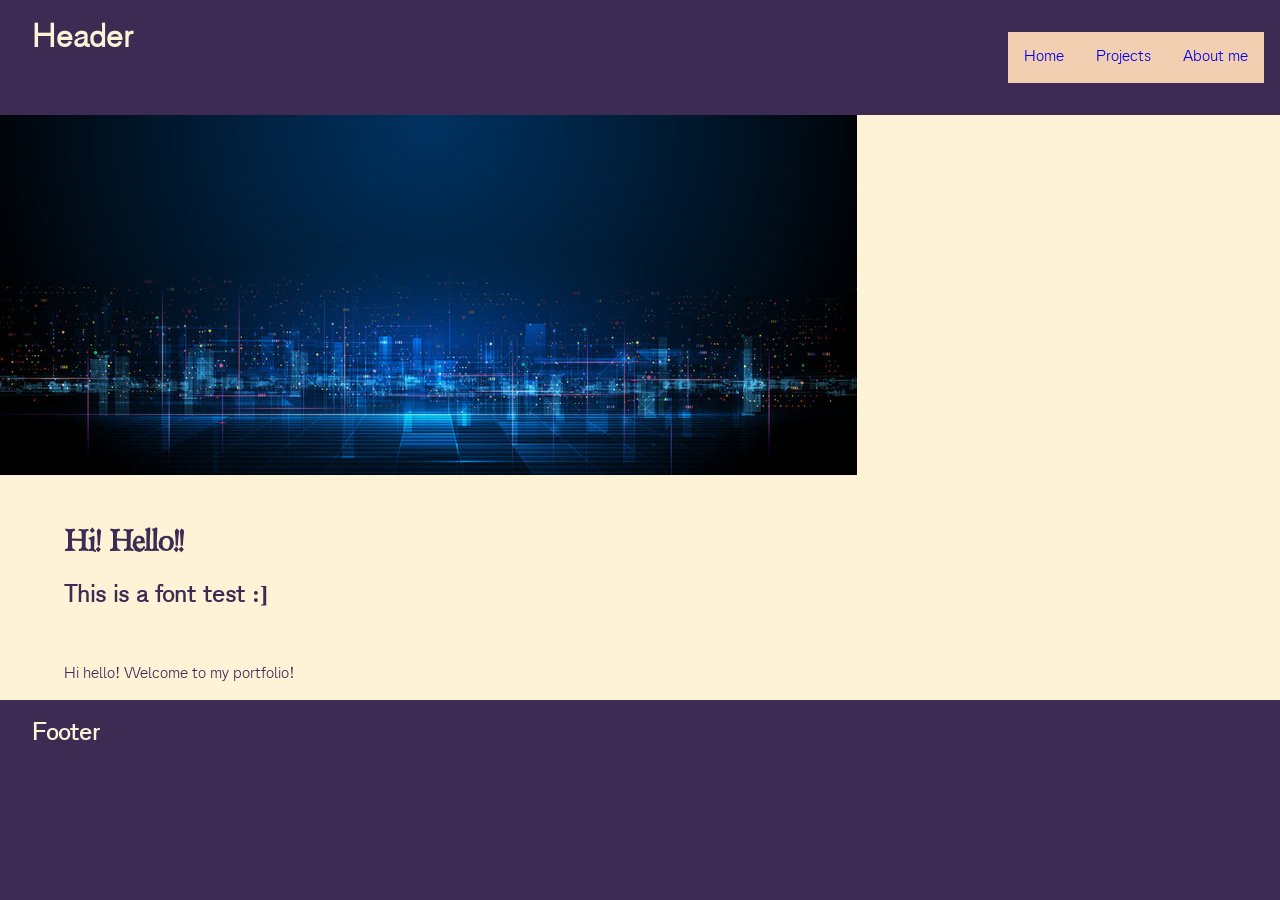
==== v2/about-me.html @ b2ae3e33 "menu bar with flex Attempt at menu buttons... without using buttons... it works but doesn't look goo" ====
<!DOCTYPE html>
<html>
    <head>
        <meta charset="utf-8" content="device-width">
        <link rel="stylesheet" href="styles/style-fonts.css">
        <link rel="stylesheet" href="styles/style-template.css">
        <title>About Me</title>
    </head>
    <body>
        

        <header>
            <h1>Header</h1>

        </header>

        <menu>
            <ul class="menuContainer">
                <a href="main.html">
                <li class="menuItem">Home</li>
                </a>

                <a href="projects.html">
                    <li class="menuItem">Projects</li>
                </a>
                    
                <a href="about-me.html">
                    <li class="menuItem">About me</li>
                </a>
            </ul>
        </menu>

        <section class="bannerImage">
            <img class="bannerImage" src="../images/banner-placeholder.jpg" alt="placeholder">
        </section>

        <main>
            <!-- <img class="bannerImage" src="../images/Stray.jpg" alt="Stray"> -->

            <br>

            <h1>Hi! Hello!!</h1>
            <h2>This is a font test :]</h2>

            <br>

                <p>Hi hello! Welcome to my portfolio!</p>

        </main>

        <footer>
            <h2>Footer</h2>
        </footer>

    </body>
</html>
---- v2/styles/style-fonts.css ----
@font-face {
    font-family: berylium;
    src: url("../fonts/Berylium/Berylium-Rg.otf") format("opentype");
    font-weight: normal;
    font-style: normal;
}

/* @font-face {
    font-family: berylium;
    src: url("../fonts/Berylium/Berylium-Rg-It.otf") format("opentype");
    font-weight: normal;
    font-style: normal;
} */

@font-face {
    font-family: analogue;
    src: url("../fonts/Analogue/TrueType/AnalogueRed-45Light.ttf");
    font-weight: normal;
    font-style:normal;
}


body{
    font-family: analogue;
}

main h1{
    font-family: berylium;
}




a:link{
    text-decoration: none;
}

a:visited{
    text-decoration: none;
}
---- v2/styles/style-template.css ----
/* html{
    height: 100%;
} */





body{
    margin: 0px;
    height: 100%;
    
    display: grid;
    grid-template:
    "header menu"
    "section section"
    "main main"
    "footer footer"
    ;

    grid-template-columns: 3fr;
    /* grid-template-rows: 0.5fr 1fr 3fr 0.5fr; */
    gap: 0px;

    background-color: #3D2B53
}

@media screen {
    
}



header {
    grid-area: header;
    background-color: #3D2B53;
    color: #FFF3D7;
}

section {
    grid-area: section;
    background-color: #FFF3D7;
    color: #F1CFB0;
    /* height: 30em; */
}

section img{
    grid-area: section;
    /* Fits for images around 6016x1987... but it works!! */
    /* min-width: 100%; */
    max-width: 100%;
    object-fit: cover;
    /* object-position: center; */
}

main {
    grid-area: main;
    background-color: #FFF3D7;
    color: #3D2B53;
    padding: 0em 4em;
}

footer {
    grid-area: footer;
    background-color: #3D2B53;
    color: #FFF3D7;
}


header, footer {
    padding: 0em 2em;
    /* margin: 0em 1em; */
}



/* make a flexbox for the header for the menu to be in */
.menuContainer {
    display: flex;
    list-style-type: none;
    margin: 1em;
}

.menuItem {
    background-color: #F1CFB0; 
    text-align: right;
    padding: 1em;
}
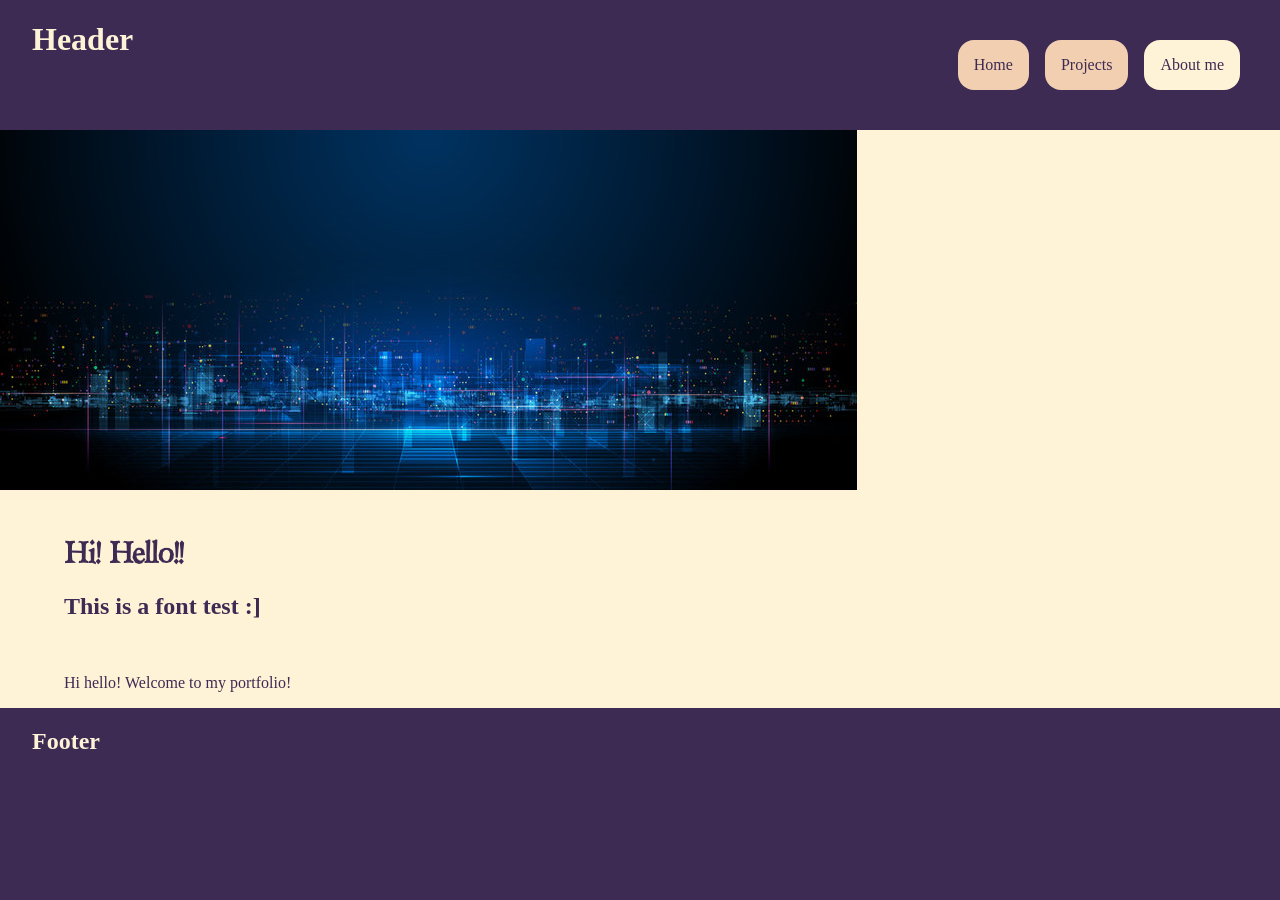
==== commit f8deebc2: "flexbox buttons and responsive grid, fixed!" ====
--- a/v2/about-me.html
+++ b/v2/about-me.html
@@ -25,7 +25,7 @@
                 </a>
                     
                 <a href="about-me.html">
-                    <li class="menuItem">About me</li>
+                    <li class="menuItem menuItem_current">About me</li>
                 </a>
             </ul>
         </menu>
--- a/v2/styles/style-fonts.css
+++ b/v2/styles/style-fonts.css
@@ -20,7 +20,7 @@
 }
 
 
-body{
+body menuItem{
     font-family: analogue;
 }
 
@@ -29,12 +29,17 @@
 }
 
 
-
+/* a {
+    font-family: analogue;
+} */
 
 a:link{
     text-decoration: none;
+
+
 }
 
 a:visited{
     text-decoration: none;
-}+}
+
--- a/v2/styles/style-template.css
+++ b/v2/styles/style-template.css
@@ -7,11 +7,11 @@
 
 
 body{
-    margin: 0px;
+    margin: 0%;
     height: 100%;
     
     display: grid;
-    grid-template:
+    grid-template-areas:
     "header menu"
     "section section"
     "main main"
@@ -19,14 +19,9 @@
     ;
 
     grid-template-columns: 3fr;
-    /* grid-template-rows: 0.5fr 1fr 3fr 0.5fr; */
     gap: 0px;
 
     background-color: #3D2B53
-}
-
-@media screen {
-    
 }
 
 
@@ -35,6 +30,12 @@
     grid-area: header;
     background-color: #3D2B53;
     color: #FFF3D7;
+}
+
+menu {
+    grid-area: menu;
+    background-color: #3D2B53;
+    /* color: #FFF3D7; */
 }
 
 section {
@@ -67,7 +68,7 @@
 }
 
 
-header, footer {
+header, menu, footer {
     padding: 0em 2em;
     /* margin: 0em 1em; */
 }
@@ -78,11 +79,73 @@
 .menuContainer {
     display: flex;
     list-style-type: none;
-    margin: 1em;
 }
 
 .menuItem {
     background-color: #F1CFB0; 
     text-align: right;
+    margin: 0.5em;
+    border-radius: 1em;
     padding: 1em;
+    color:#3D2B53
+}
+
+.menuItem:hover {
+    background-color: #FFF3D7;
+}
+
+.menuItem_current {
+    background-color: #FFF3D7;
+}
+
+
+.projectContainer {
+    display: flex;
+    list-style-type: none;
+    flex-wrap: wrap;
+
+    border: 2px solid lightgray;
+    padding: 1em;
+    width: min-content;
+    margin: 1em;
+}
+
+.projectItem {
+    background-color: #F1CFB0; 
+    text-align: right;
+    margin: 0.5em;
+    border-radius: 1em;
+    padding: 1em;
+    color:#3D2B53
+}
+
+
+
+/* Browser preview doesn't work with max-width smaller than 700px */
+@media screen and (max-width: 700px) {
+    body{
+    margin: 0%;
+    height: 100%;
+    
+    display: grid;
+    grid-template-areas:
+    "header"
+    "menu"
+    "section"
+    "main"
+    "footer"
+    ;
+    grid-template-columns: 3fr;
+    
+    background-color: aqua;
+    }
+
+    /* .menuItem {
+    background-color: #F1CFB0; 
+    text-align: right;
+    padding: 1em;
+
+
+    flex-flow: column;
+    } */
 }
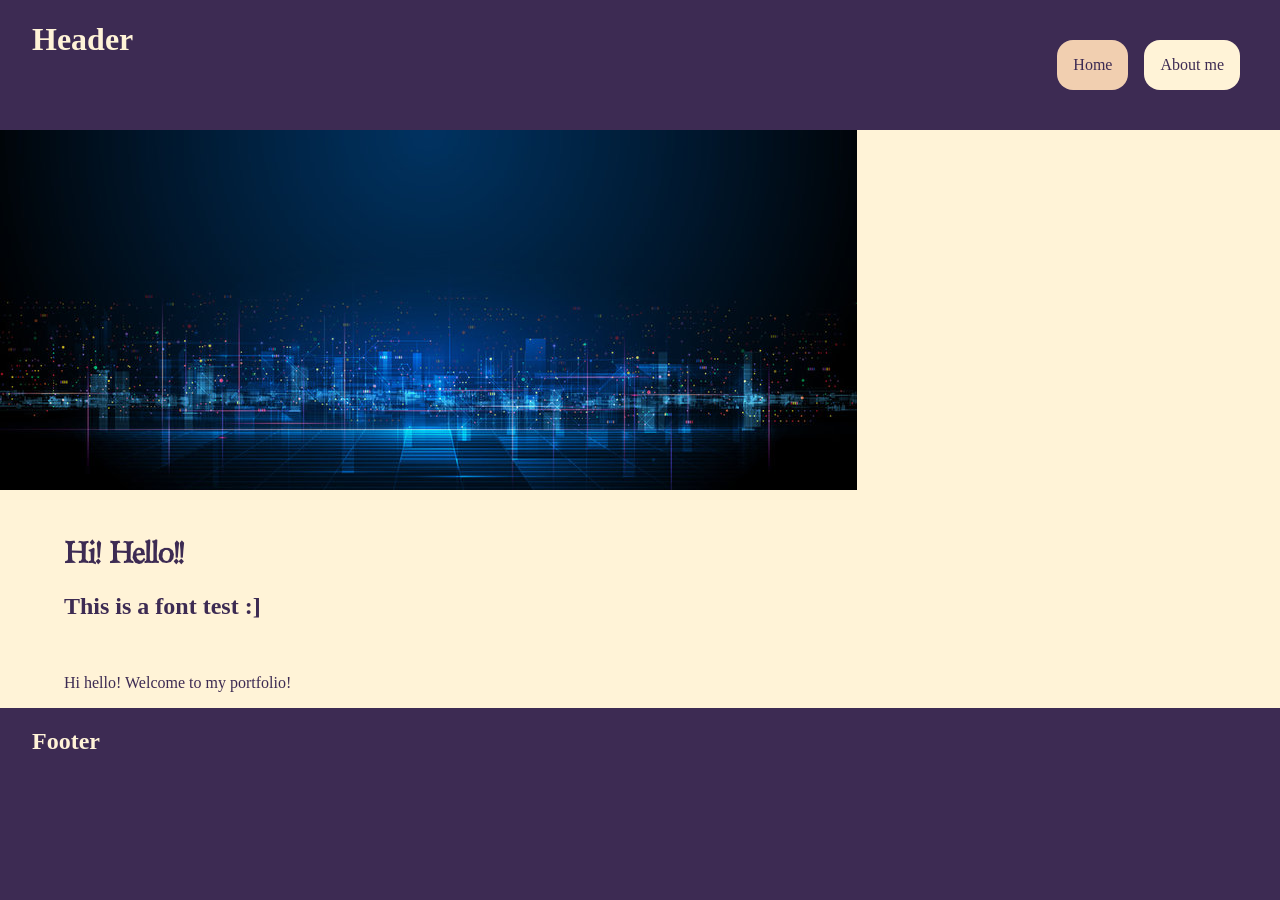
==== commit 34d6e813: "work on projects" ====
--- a/v2/about-me.html
+++ b/v2/about-me.html
@@ -4,6 +4,8 @@
         <meta charset="utf-8" content="device-width">
         <link rel="stylesheet" href="styles/style-fonts.css">
         <link rel="stylesheet" href="styles/style-template.css">
+        <link rel="stylesheet" href="styles/style-project-boxes.css">
+        <link rel="stylesheet" href="styles\style-project-info.css">
         <title>About Me</title>
     </head>
     <body>
@@ -18,10 +20,6 @@
             <ul class="menuContainer">
                 <a href="main.html">
                 <li class="menuItem">Home</li>
-                </a>
-
-                <a href="projects.html">
-                    <li class="menuItem">Projects</li>
                 </a>
                     
                 <a href="about-me.html">
--- a/v2/styles/style-template.css
+++ b/v2/styles/style-template.css
@@ -1,10 +1,3 @@
-/* html{
-    height: 100%;
-} */
-
-
-
-
 
 body{
     margin: 0%;
@@ -15,10 +8,11 @@
     "header menu"
     "section section"
     "main main"
-    "footer footer"
+    "footer contact"
     ;
 
-    grid-template-columns: 3fr;
+    grid-template-columns: 2fr;
+    grid-template-rows: 3fr;
     gap: 0px;
 
     background-color: #3D2B53
@@ -67,6 +61,30 @@
     color: #FFF3D7;
 }
 
+contact {
+    grid-area: contact;
+    background-color: #3D2B53;
+    color: #FFF3D7;
+    padding: 2em;
+    text-align: end;
+}
+
+/* .contact-form {
+    align-self: end;
+} */
+
+.contact-element {
+    align-content: right;
+    margin: 0.5em 0em;
+    width: 100%;
+    color: #3D2B53;
+    background-color: #FFF3D7;
+}
+
+.contact-button {
+    color: #3D2B53;
+    background-color: #f2843a;
+}
 
 header, menu, footer {
     padding: 0em 2em;
@@ -99,30 +117,44 @@
 }
 
 
-.projectContainer {
+
+/* boxes for project showcasing */
+.projectBox {
     display: flex;
-    list-style-type: none;
+    flex-direction: row;
+    justify-content: start;
+    margin: 0% 10%;
     flex-wrap: wrap;
-
-    border: 2px solid lightgray;
-    padding: 1em;
-    width: min-content;
-    margin: 1em;
+    max-width: 90%;
 }
 
-.projectItem {
+.project_card {
+    /* border: 2px solid lightgray; */
+    padding: 1em;
+    width: 15%;
+    margin: 3em;
+}
+
+.project_title {
     background-color: #F1CFB0; 
-    text-align: right;
-    margin: 0.5em;
+    text-align: center;
     border-radius: 1em;
-    padding: 1em;
-    color:#3D2B53
+    padding: 2em;
+    color:#3D2B53;
+    text-align: wrap;
+}
+
+.project_text {
+    padding: 2em;
+    color:#3D2B53;
+    text-align: wrap;
 }
 
 
 
 /* Browser preview doesn't work with max-width smaller than 700px */
-@media screen and (max-width: 700px) {
+/* Pixel size is smaller than newer phone resolutions, so that it responds to computers */
+@media screen and (max-width: 800px) {
     body{
     margin: 0%;
     height: 100%;
@@ -134,18 +166,24 @@
     "section"
     "main"
     "footer"
+    "contact"
     ;
     grid-template-columns: 3fr;
-    
-    background-color: aqua;
     }
 
-    /* .menuItem {
-    background-color: #F1CFB0; 
-    text-align: right;
-    padding: 1em;
+
+    .menuContainer {
+        flex-direction: column;
+    }
+    
+    .menuItem {
+        text-align: center;
+        font-weight: bold;
+        padding: 2em;
+    }
 
 
-    flex-flow: column;
-    } */
+    .projectBox {
+    flex-direction: column;
+    }
 }
--- a/v2/styles/style-project-boxes.css
+++ b/v2/styles/style-project-boxes.css
@@ -0,0 +1,168 @@
+.projectContainer{    
+    display: grid;
+    grid-template-areas:
+
+    "project1 project2 project3 project4"
+    "project5 project6 project7 project8"
+    ;
+
+    grid-template-columns: 1fr 1fr 1fr 1fr;
+    gap: 2em;
+    margin-bottom: 5em;
+}
+
+/* .projectBox_title_background {
+    f28a34 but with 00000051 amount of opacity - makes overlay less aggressive
+    background-color: #f28a3451;
+} */
+
+.projectBox_title {
+    /* background-color: #f28A34; */
+    /* background-image: url("../../images/hungy-dog.png"); */
+    
+    background-repeat: no-repeat;
+    background-size: cover;
+
+    
+    /* centers titles both horizontally and vertically */
+    display: flex;
+    justify-content: center;
+    align-items: center;
+
+    border-radius: 1em;
+    padding: 2em;
+    color:#3D2B53;
+    text-align: wrap;
+    
+
+    /* space within title box */
+    aspect-ratio: 2;
+}
+
+.projectBox_text {
+    padding: 0.5em;
+    color:#3D2B53;
+    text-align: wrap;
+}
+
+.projectBox_button {
+    background-color: #f28A34;
+    color:#3D2B53;
+    font-weight: bold;
+    border-radius: 1em;
+    padding: 1em;
+    width: max-content;
+    /* text-align: center; */
+}
+
+.projectBox_button:hover {
+    background-color: #f28a34aa;
+}
+
+
+
+
+
+
+
+
+.projectContainer div.project1 {
+    grid-area: project1;
+    /* background-color: #F1CFB0; 
+    text-align: center;
+    border-radius: 1em;
+    padding: 2em;
+    color:#3D2B53;
+    text-align: wrap; */
+
+}
+.projectContainer div.project2 {
+    grid-area: project2;
+    /* background-color: #F1CFB0; 
+    text-align: center;
+    border-radius: 1em;
+    padding: 2em;
+    color:#3D2B53;
+    text-align: wrap; */
+}
+
+.projectContainer div.project3 {
+    grid-area: project3;
+    /* background-color: #F1CFB0; 
+    text-align: center;
+    border-radius: 1em;
+    padding: 2em;
+    color:#3D2B53;
+    text-align: wrap; */
+}
+
+.projectContainer div.project4 {
+    grid-area: project4;
+    /* background-color: #F1CFB0; 
+    text-align: center;
+    border-radius: 1em;
+    padding: 2em;
+    color:#3D2B53;
+    text-align: wrap; */
+}
+
+.projectContainer div.project5 {
+    grid-area: project5;
+    /* background-color: #F1CFB0; 
+    text-align: center;
+    border-radius: 1em;
+    padding: 2em;
+    color:#3D2B53;
+    text-align: wrap; */
+
+}
+.projectContainer div.project6 {
+    grid-area: project6;
+    /* background-color: #F1CFB0; 
+    text-align: center;
+    border-radius: 1em;
+    padding: 2em;
+    color:#3D2B53;
+    text-align: wrap; */
+}
+
+.projectContainer div.project7 {
+    grid-area: project7;
+    /* background-color: #F1CFB0; 
+    text-align: center;
+    border-radius: 1em;
+    padding: 2em;
+    color:#3D2B53;
+    text-align: wrap; */
+}
+
+.projectContainer div.project8 {
+    grid-area: project8;
+    /* background-color: #F1CFB0; 
+    text-align: center;
+    border-radius: 1em;
+    padding: 2em;
+    color:#3D2B53;
+    text-align: wrap; */
+}
+
+
+@media screen and (max-width: 800px) {
+    .projectContainer{    
+        display: grid;
+        grid-template-areas:
+        "project1"
+        "project2"
+        "project3"
+        "project4"
+        "project5"
+        "project6"
+        "project7"
+        "project8"
+        ;
+
+        grid-template-columns: 1fr;
+        gap: 2em;
+        margin-bottom: 5em;
+    }
+}
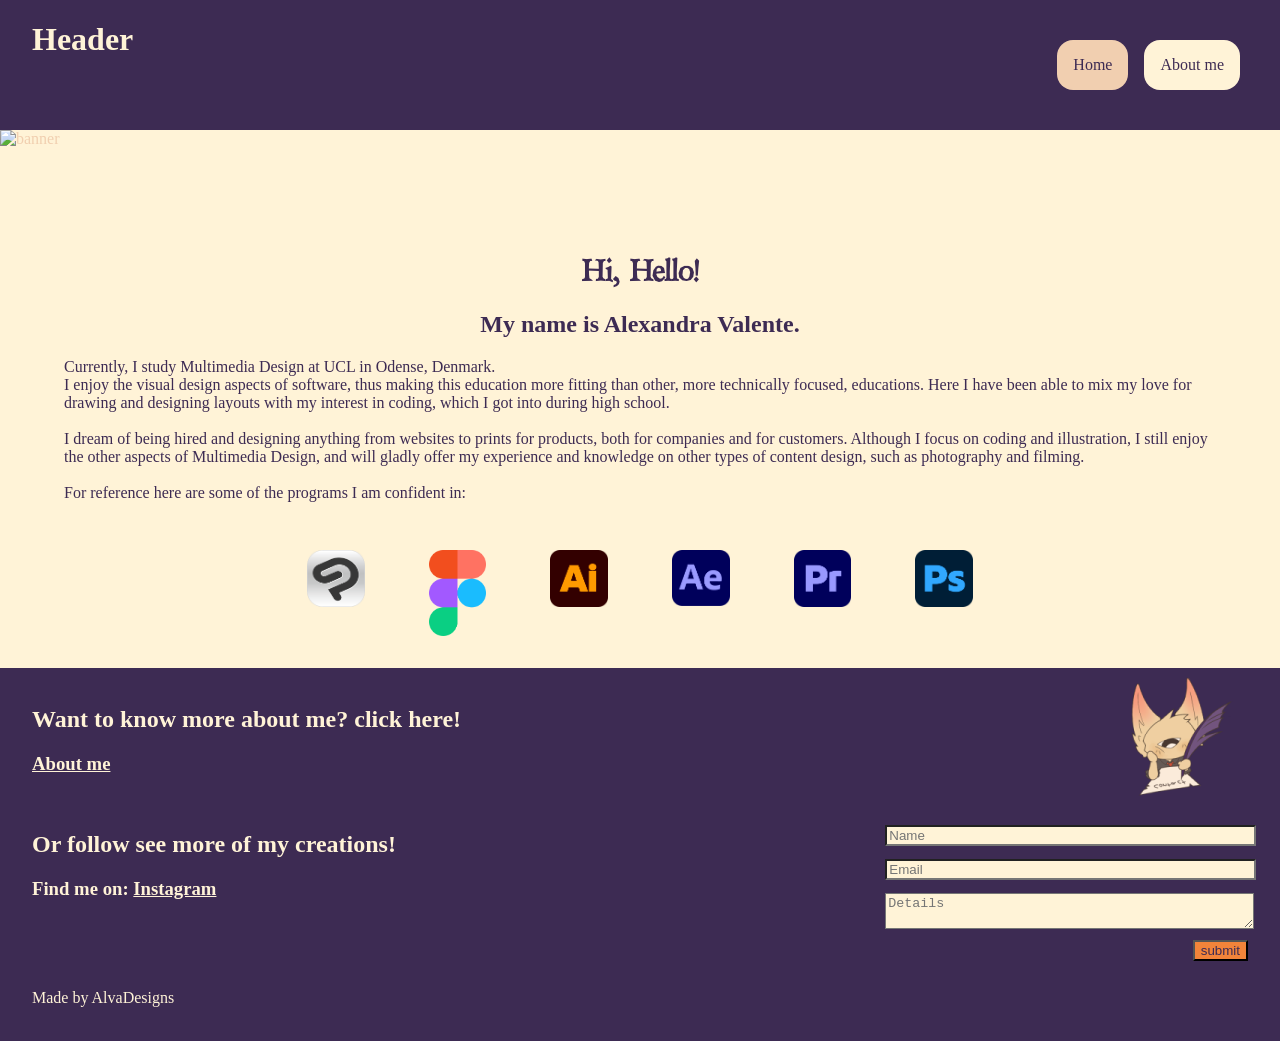
==== commit 895a56ca: "working on about me" ====
--- a/v2/about-me.html
+++ b/v2/about-me.html
@@ -6,6 +6,7 @@
         <link rel="stylesheet" href="styles/style-template.css">
         <link rel="stylesheet" href="styles/style-project-boxes.css">
         <link rel="stylesheet" href="styles\style-project-info.css">
+        <link rel="stylesheet" href="styles\style-spritesheets.css">
         <title>About Me</title>
     </head>
     <body>
@@ -29,7 +30,7 @@
         </menu>
 
         <section class="bannerImage">
-            <img class="bannerImage" src="../images/banner-placeholder.jpg" alt="placeholder">
+            <img class="bannerImage" src="../images/sketchy-banner.png" alt="banner">
         </section>
 
         <main>
@@ -37,18 +38,67 @@
 
             <br>
 
-            <h1>Hi! Hello!!</h1>
-            <h2>This is a font test :]</h2>
+            <h1>Hi, Hello!</h1>
+            <h2>My name is Alexandra Valente.</h2>
 
-            <br>
+            <p style="text-align: left;">
+                Currently, I study Multimedia Design at UCL in Odense, Denmark.
+                <br>
+                I enjoy the visual design aspects of software, thus making this education more fitting than other, more technically focused, educations. Here I have been able to mix my love for drawing and designing layouts with my interest in coding, which I got into during high school.
+                <br>
+                <br>
+                I dream of being hired and designing anything from websites to prints for products, both for companies and for customers. Although I focus on coding and illustration, I still enjoy the other aspects of Multimedia Design, and will gladly offer my experience and knowledge on other types of content design, such as photography and filming.
+                <br>
+                <br>
+                For reference here are some of the programs I am confident in:
+            </p>
 
-                <p>Hi hello! Welcome to my portfolio!</p>
+            <div class="logoIcons">
+                <img class="logoIcons-Images" src="../images/program-logos/clipstudiopaint_app_logo.png" alt="Clip Studio Paint Logo">
+                <img class="logoIcons-Images" src="../images/program-logos/Figma.png" alt="Figma Logo">
+                <img class="logoIcons-Images" src="../images/program-logos/illustrator.png" alt="Adobe Illustrator Logo">
+                <img class="logoIcons-Images" src="../images/program-logos/after-effects.png" alt="AfterEffects Logo">
+                <img class="logoIcons-Images" src="../images/program-logos/premiere-pro.png" alt="Premiere Pro Logo">
+                <img class="logoIcons-Images" src="../images/program-logos/photoshop.png" alt="Photoshop Logo">
+            </div>
 
         </main>
 
         <footer>
-            <h2>Footer</h2>
+            <br>
+            <h2>Want to know more about me? click here!</h2>
+            <a href="about-me.html">
+                <h3 style="color: #FFF3D7; text-decoration:underline;">About me</h3>
+            </a>
+
+            <br>
+
+            <h2>Or follow see more of my creations!</h2>
+
+            <h3>Find me on: <a href="https://www.instagram.com/_yume__chan/" style="color: #FFF3D7; text-decoration:underline;">Instagram</a></h3>
+
+            
+            <br>
+            <br>
+            <br>
+            <p style="margin-right: 50% ;">Made by AlvaDesigns</p>
+            <br>
+
+
         </footer>
+
+        <contact>
+            <div class="scribble" style="float:inline-end;">
+                <img class="scribble-spritesheet" src="../images/spritesheets/scribble-spritesheet13.png" alt="scribbling creature">
+            </div>
+
+            <div class="contact-form">
+                <input class="contact-element"    type="text" placeholder="Name"> <br>
+                <input class="contact-element"    type="text" placeholder="Email"> <br>
+                <textarea class="contact-element" placeholder="Details"></textarea> <br>
+                <button class="contact-button">submit</button>
+            </div>
+        </contact>
 
     </body>
 </html>
--- a/v2/styles/style-template.css
+++ b/v2/styles/style-template.css
@@ -11,7 +11,7 @@
     "footer contact"
     ;
 
-    grid-template-columns: 2fr;
+    grid-template-columns: 2fr 1fr;
     grid-template-rows: 3fr;
     gap: 0px;
 
@@ -61,17 +61,14 @@
     color: #FFF3D7;
 }
 
+
 contact {
     grid-area: contact;
     background-color: #3D2B53;
     color: #FFF3D7;
-    padding: 2em;
     text-align: end;
 }
 
-/* .contact-form {
-    align-self: end;
-} */
 
 .contact-element {
     align-content: right;
@@ -86,7 +83,8 @@
     background-color: #f2843a;
 }
 
-header, menu, footer {
+
+header, menu, footer, contact {
     padding: 0em 2em;
     /* margin: 0em 1em; */
 }
@@ -97,6 +95,7 @@
 .menuContainer {
     display: flex;
     list-style-type: none;
+    justify-content: right;
 }
 
 .menuItem {
@@ -130,13 +129,13 @@
 
 .project_card {
     /* border: 2px solid lightgray; */
+    background-color: #F1CFB0;
     padding: 1em;
     width: 15%;
     margin: 3em;
 }
 
 .project_title {
-    background-color: #F1CFB0; 
     text-align: center;
     border-radius: 1em;
     padding: 2em;
@@ -150,6 +149,19 @@
     text-align: wrap;
 }
 
+
+.logoIcons {
+    display: flex;
+    flex-direction: row;
+    justify-content: center;
+    flex-wrap: wrap;
+}
+
+.logoIcons-Images {
+    padding: 2em;
+    width: 5%;
+    height: 5%;
+}
 
 
 /* Browser preview doesn't work with max-width smaller than 700px */
--- a/v2/styles/style-project-boxes.css
+++ b/v2/styles/style-project-boxes.css
@@ -17,7 +17,7 @@
 } */
 
 .projectBox_title {
-    /* background-color: #f28A34; */
+    background-color: #f1cfb0;
     /* background-image: url("../../images/hungy-dog.png"); */
     
     background-repeat: no-repeat;
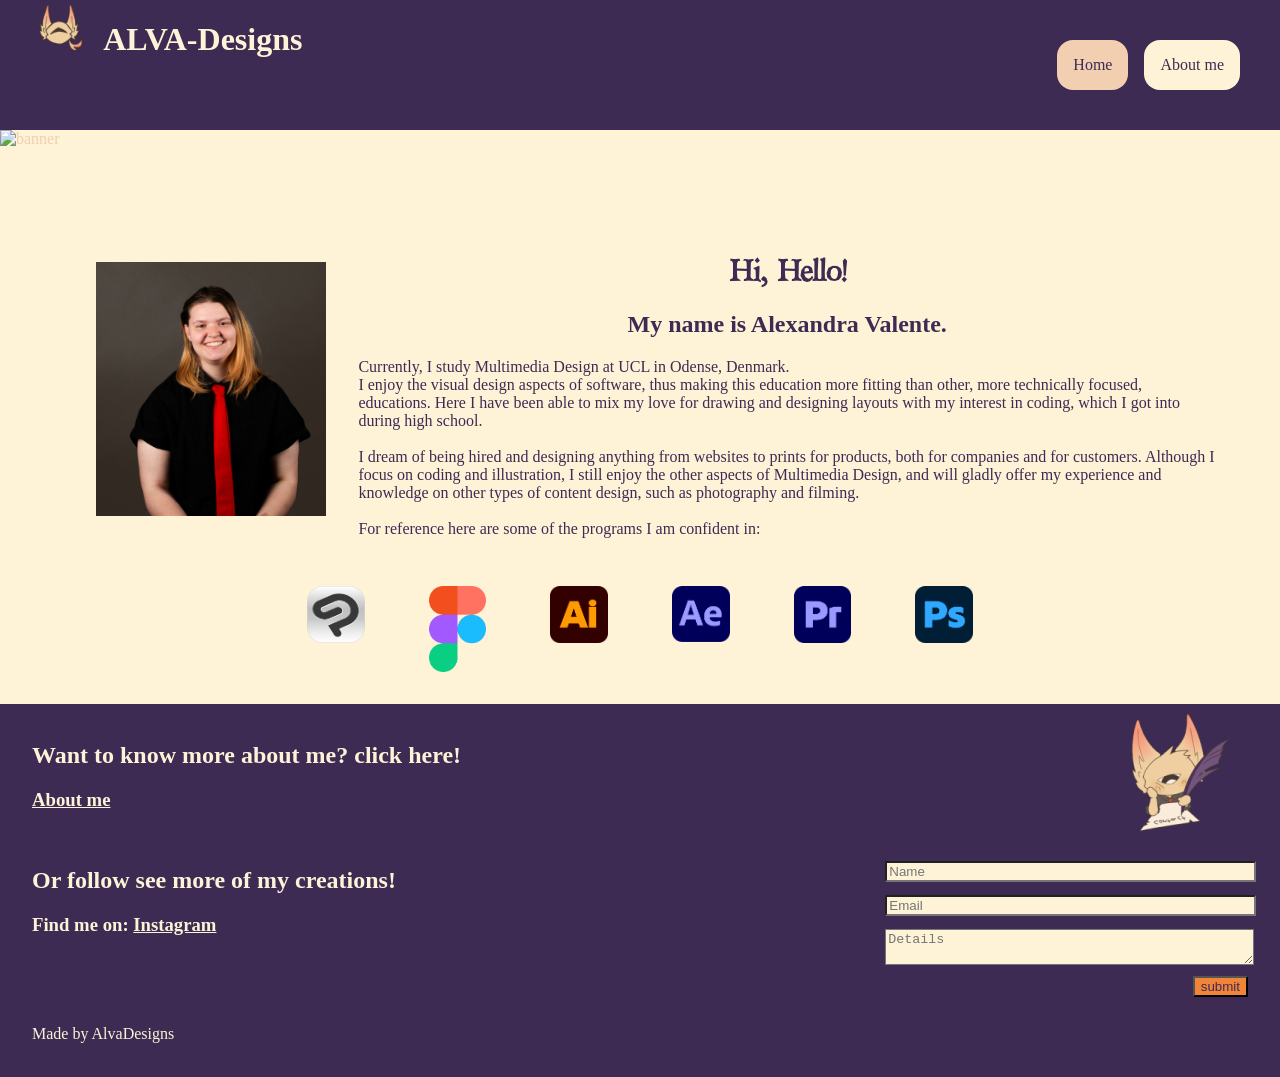
==== commit bf335b1a: "Im done!!! for now..." ====
--- a/v2/about-me.html
+++ b/v2/about-me.html
@@ -13,8 +13,10 @@
         
 
         <header>
-            <h1>Header</h1>
-
+            <a href="main.html">
+                <img src="../images/logo.png" alt="alva-designs logo" width="7%" style="padding-right: 1em; float: inline-start;">
+            </a>
+            <h1>ALVA-Designs</h1>
         </header>
 
         <menu>
@@ -37,6 +39,9 @@
             <!-- <img class="bannerImage" src="../images/Stray.jpg" alt="Stray"> -->
 
             <br>
+
+            <img src="../images/portrait/portrait-photo.png" width="20%" style="float: inline-start; padding: 2em;">
+
 
             <h1>Hi, Hello!</h1>
             <h2>My name is Alexandra Valente.</h2>
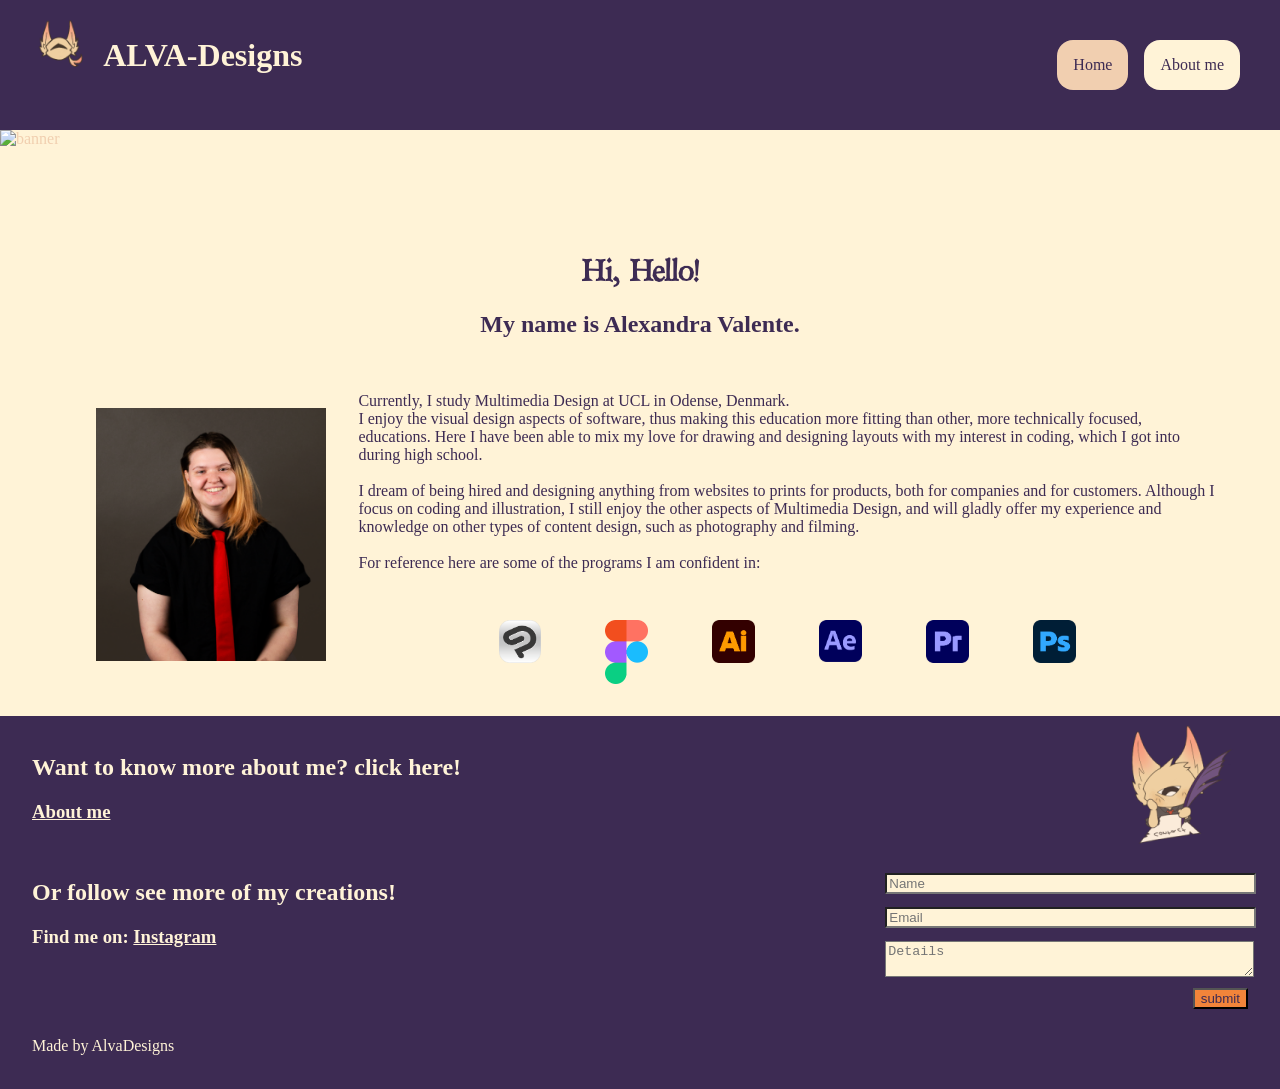
==== commit a1f65260: "minor fix on the mobile side" ====
--- a/v2/about-me.html
+++ b/v2/about-me.html
@@ -40,12 +40,15 @@
 
             <br>
 
-            <img src="../images/portrait/portrait-photo.png" width="20%" style="float: inline-start; padding: 2em;">
-
-
+            
+            
             <h1>Hi, Hello!</h1>
             <h2>My name is Alexandra Valente.</h2>
+            
+            <br>
 
+            <img class="portrait-move" src="../images/portrait/portrait-photo.png" width="20%">
+            
             <p style="text-align: left;">
                 Currently, I study Multimedia Design at UCL in Odense, Denmark.
                 <br>
--- a/v2/styles/style-template.css
+++ b/v2/styles/style-template.css
@@ -24,6 +24,7 @@
     grid-area: header;
     background-color: #3D2B53;
     color: #FFF3D7;
+    margin-top: 1em;
 }
 
 menu {
@@ -161,6 +162,13 @@
     padding: 2em;
     width: 5%;
     height: 5%;
+}
+
+
+.portrait-move{
+    float: inline-start;
+    padding: 2em;
+    width: 20%;
 }
 
 
@@ -183,6 +191,20 @@
     grid-template-columns: 3fr;
     }
 
+    header, menu {
+        margin-bottom: 1em;
+    }
+
+    footer, contact {
+        margin-bottom: 1em;
+    }
+
+    .portrait-move{
+        float: none;
+        position: static;
+        width: 50%;
+    }
+
 
     .menuContainer {
         flex-direction: column;
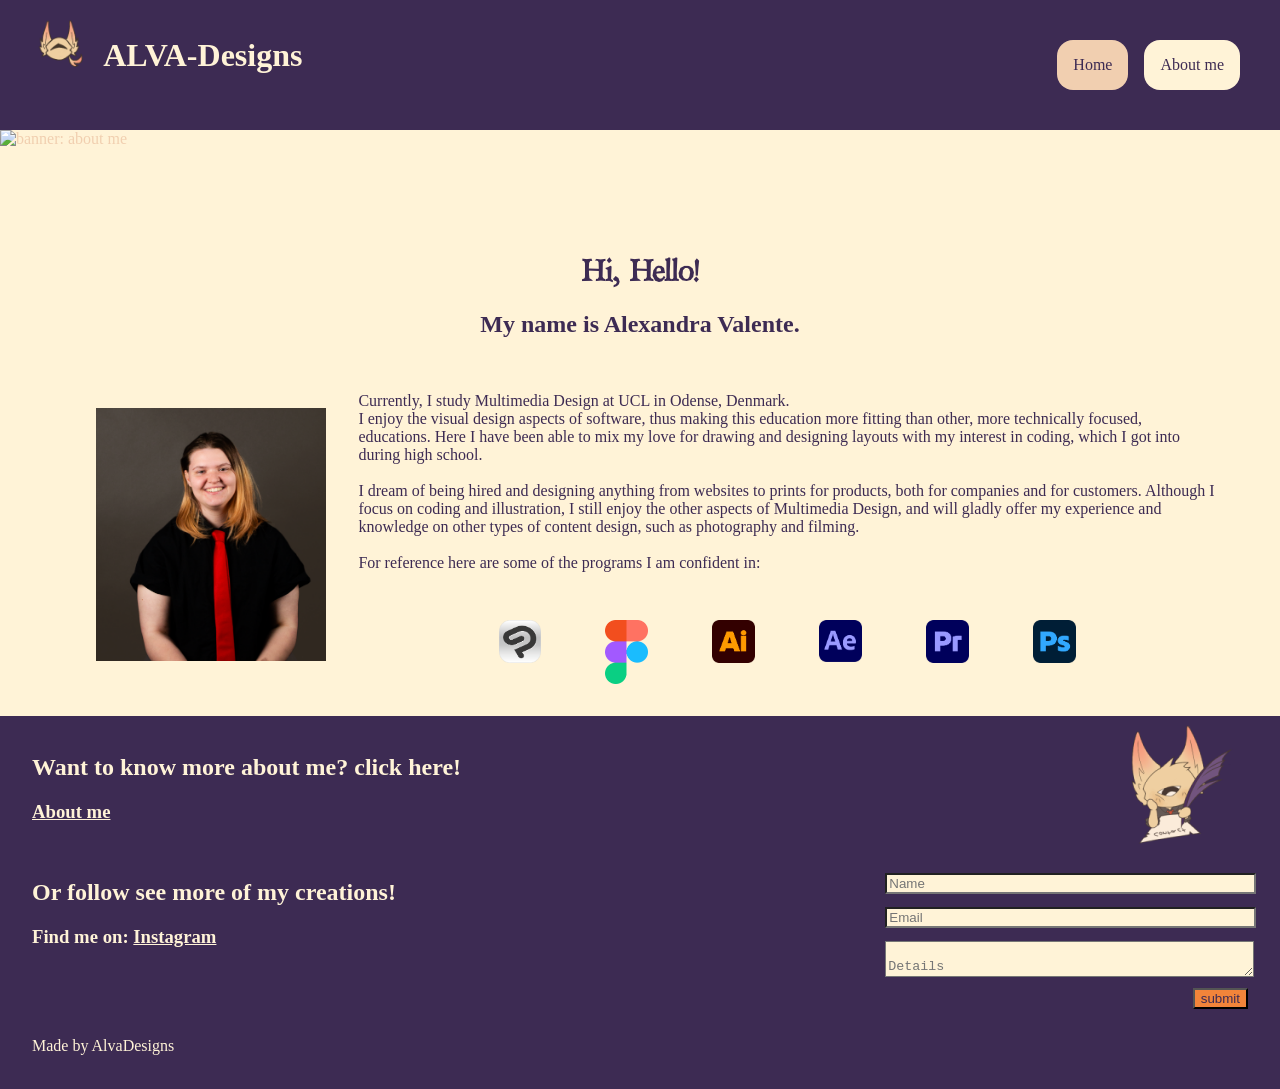
==== commit 34d19e93: "debugged except for 1 error!" ====
--- a/v2/about-me.html
+++ b/v2/about-me.html
@@ -1,12 +1,13 @@
 <!DOCTYPE html>
-<html>
+<html lang="en">
     <head>
-        <meta charset="utf-8" content="device-width">
+        <meta charset="utf-8">
+        <meta name="viewport" content="width=device-width, initial-scale=1.0">
         <link rel="stylesheet" href="styles/style-fonts.css">
         <link rel="stylesheet" href="styles/style-template.css">
         <link rel="stylesheet" href="styles/style-project-boxes.css">
-        <link rel="stylesheet" href="styles\style-project-info.css">
-        <link rel="stylesheet" href="styles\style-spritesheets.css">
+        <link rel="stylesheet" href="styles/style-project-info.css">
+        <link rel="stylesheet" href="styles/style-spritesheets.css">
         <title>About Me</title>
     </head>
     <body>
@@ -14,7 +15,7 @@
 
         <header>
             <a href="main.html">
-                <img src="../images/logo.png" alt="alva-designs logo" width="7%" style="padding-right: 1em; float: inline-start;">
+                <img src="../images/logo.png" alt="alva-designs logo" style="width: 7%; padding-right: 1em; float: inline-start;">
             </a>
             <h1>ALVA-Designs</h1>
         </header>
@@ -31,8 +32,8 @@
             </ul>
         </menu>
 
-        <section class="bannerImage">
-            <img class="bannerImage" src="../images/sketchy-banner.png" alt="banner">
+        <section>
+            <img src="../images/sketchy-banner.png" alt="banner: about me">
         </section>
 
         <main>
@@ -47,7 +48,7 @@
             
             <br>
 
-            <img class="portrait-move" src="../images/portrait/portrait-photo.png" width="20%">
+            <img class="portrait-move" src="../images/portrait/portrait-photo.png" alt="portrait photo" style="width: 20%;">
             
             <p style="text-align: left;">
                 Currently, I study Multimedia Design at UCL in Odense, Denmark.
@@ -95,7 +96,7 @@
 
         </footer>
 
-        <contact>
+        <form>
             <div class="scribble" style="float:inline-end;">
                 <img class="scribble-spritesheet" src="../images/spritesheets/scribble-spritesheet13.png" alt="scribbling creature">
             </div>
@@ -106,7 +107,7 @@
                 <textarea class="contact-element" placeholder="Details"></textarea> <br>
                 <button class="contact-button">submit</button>
             </div>
-        </contact>
+        </form>
 
     </body>
 </html>
--- a/v2/styles/style-template.css
+++ b/v2/styles/style-template.css
@@ -63,7 +63,7 @@
 }
 
 
-contact {
+form {
     grid-area: contact;
     background-color: #3D2B53;
     color: #FFF3D7;
@@ -72,7 +72,7 @@
 
 
 .contact-element {
-    align-content: right;
+    align-content:flex-end;
     margin: 0.5em 0em;
     width: 100%;
     color: #3D2B53;
@@ -85,7 +85,7 @@
 }
 
 
-header, menu, footer, contact {
+header, menu, footer, form {
     padding: 0em 2em;
     /* margin: 0em 1em; */
 }
@@ -141,13 +141,13 @@
     border-radius: 1em;
     padding: 2em;
     color:#3D2B53;
-    text-align: wrap;
+    text-wrap: wrap;
 }
 
 .project_text {
     padding: 2em;
     color:#3D2B53;
-    text-align: wrap;
+    text-wrap: wrap;
 }
 
 
@@ -195,7 +195,7 @@
         margin-bottom: 1em;
     }
 
-    footer, contact {
+    footer, form {
         margin-bottom: 1em;
     }
 
--- a/v2/styles/style-project-boxes.css
+++ b/v2/styles/style-project-boxes.css
@@ -11,14 +11,10 @@
     margin-bottom: 5em;
 }
 
-/* .projectBox_title_background {
-    f28a34 but with 00000051 amount of opacity - makes overlay less aggressive
-    background-color: #f28a3451;
-} */
+
 
 .projectBox_title {
     background-color: #f1cfb0;
-    /* background-image: url("../../images/hungy-dog.png"); */
     
     background-repeat: no-repeat;
     background-size: cover;
@@ -32,7 +28,7 @@
     border-radius: 1em;
     padding: 2em;
     color:#3D2B53;
-    text-align: wrap;
+    text-wrap: wrap;
     
 
     /* space within title box */
@@ -42,7 +38,7 @@
 .projectBox_text {
     padding: 0.5em;
     color:#3D2B53;
-    text-align: wrap;
+    text-wrap: wrap;
 }
 
 .projectBox_button {
@@ -52,7 +48,6 @@
     border-radius: 1em;
     padding: 1em;
     width: max-content;
-    /* text-align: center; */
 }
 
 .projectBox_button:hover {
@@ -68,82 +63,34 @@
 
 .projectContainer div.project1 {
     grid-area: project1;
-    /* background-color: #F1CFB0; 
-    text-align: center;
-    border-radius: 1em;
-    padding: 2em;
-    color:#3D2B53;
-    text-align: wrap; */
 
 }
 .projectContainer div.project2 {
     grid-area: project2;
-    /* background-color: #F1CFB0; 
-    text-align: center;
-    border-radius: 1em;
-    padding: 2em;
-    color:#3D2B53;
-    text-align: wrap; */
 }
 
 .projectContainer div.project3 {
     grid-area: project3;
-    /* background-color: #F1CFB0; 
-    text-align: center;
-    border-radius: 1em;
-    padding: 2em;
-    color:#3D2B53;
-    text-align: wrap; */
 }
 
 .projectContainer div.project4 {
     grid-area: project4;
-    /* background-color: #F1CFB0; 
-    text-align: center;
-    border-radius: 1em;
-    padding: 2em;
-    color:#3D2B53;
-    text-align: wrap; */
 }
 
 .projectContainer div.project5 {
     grid-area: project5;
-    /* background-color: #F1CFB0; 
-    text-align: center;
-    border-radius: 1em;
-    padding: 2em;
-    color:#3D2B53;
-    text-align: wrap; */
 
 }
 .projectContainer div.project6 {
     grid-area: project6;
-    /* background-color: #F1CFB0; 
-    text-align: center;
-    border-radius: 1em;
-    padding: 2em;
-    color:#3D2B53;
-    text-align: wrap; */
 }
 
 .projectContainer div.project7 {
     grid-area: project7;
-    /* background-color: #F1CFB0; 
-    text-align: center;
-    border-radius: 1em;
-    padding: 2em;
-    color:#3D2B53;
-    text-align: wrap; */
 }
 
 .projectContainer div.project8 {
     grid-area: project8;
-    /* background-color: #F1CFB0; 
-    text-align: center;
-    border-radius: 1em;
-    padding: 2em;
-    color:#3D2B53;
-    text-align: wrap; */
 }
 
 
--- a/v2/styles/style-project-info.css
+++ b/v2/styles/style-project-info.css
@@ -0,0 +1,110 @@
+main {
+    padding-top: 4em;
+    text-align: center;
+}
+
+.infoPage_sprite {
+    display: flex;
+    flex-direction: row;
+    justify-content: center;
+    align-items:flex-start;
+    flex-wrap: wrap;
+}
+
+.infoPage_spriteImages {
+    padding: 2em;
+}
+
+
+
+.infoPage_commission {
+    display: flex;
+    flex-direction: row;
+    justify-content: center;
+    flex-wrap: wrap;
+}
+
+.infoPage_commissionImages {
+    padding: 2em;
+}
+
+
+
+.infoPage_series{
+    display: flex;
+    flex-direction: row;
+    justify-content: center;
+    align-items:flex-start;
+    flex-wrap: wrap;
+}
+
+.infoPage_seriesImages {
+    padding: 2em;
+    width: 25%;
+}
+
+
+
+.infoPage_installation {
+    display: flex;
+    flex-direction: row;
+    justify-content: center;
+    flex-wrap: wrap;
+}
+
+.infoPage_installationImages {
+    padding: 2em;
+}
+
+
+
+.infoPage_rattigan {
+    display: flex;
+    flex-direction: row;
+    justify-content: center;
+    flex-wrap: wrap;
+}
+
+.infoPage_rattiganImages {
+    padding: 2em;
+}
+
+
+
+.infoPage_hamburg {
+    display: flex;
+    flex-direction: row;
+    justify-content: center;
+    flex-wrap: wrap;
+}
+
+.infoPage_hamburgImages {
+    padding: 2em;
+}
+
+
+
+.infoPage_shortfilm {
+    display: flex;
+    flex-direction: row;
+    justify-content: center;
+    flex-wrap: wrap;
+}
+
+.infoPage_shortfilmImages {
+    padding: 2em;
+}
+
+
+
+.infoPage_pfp {
+    display: flex;
+    flex-direction: row;
+    justify-content: center;
+    align-items:flex-start;
+    flex-wrap: wrap;
+}
+
+.infoPage_pfpImages {
+    padding: 2em;
+}
--- a/v2/styles/style-spritesheets.css
+++ b/v2/styles/style-spritesheets.css
@@ -0,0 +1,39 @@
+.scribble {
+    width: 150px;
+    height:150px;
+    overflow: hidden;
+}
+
+.scribble-big {
+    width: 500px;
+    height:500px;
+    overflow: hidden;
+}
+
+.scribble-spritesheet {
+    animation: moveSpritesheet 1s steps(49) infinite;
+}
+
+
+
+.rattigan {
+    width: 128px;
+    height:128px;
+    overflow: hidden;
+}
+
+.rattigan-spritesheet {
+    animation: moveSpritesheet 1s steps(48) infinite;
+}
+
+
+
+@keyframes moveSpritesheet {
+    from {
+        transform: translate3d(0px, 0, 0);
+    }
+
+    to{
+        transform: translate3d(-100%, 0, 0);
+    }
+}
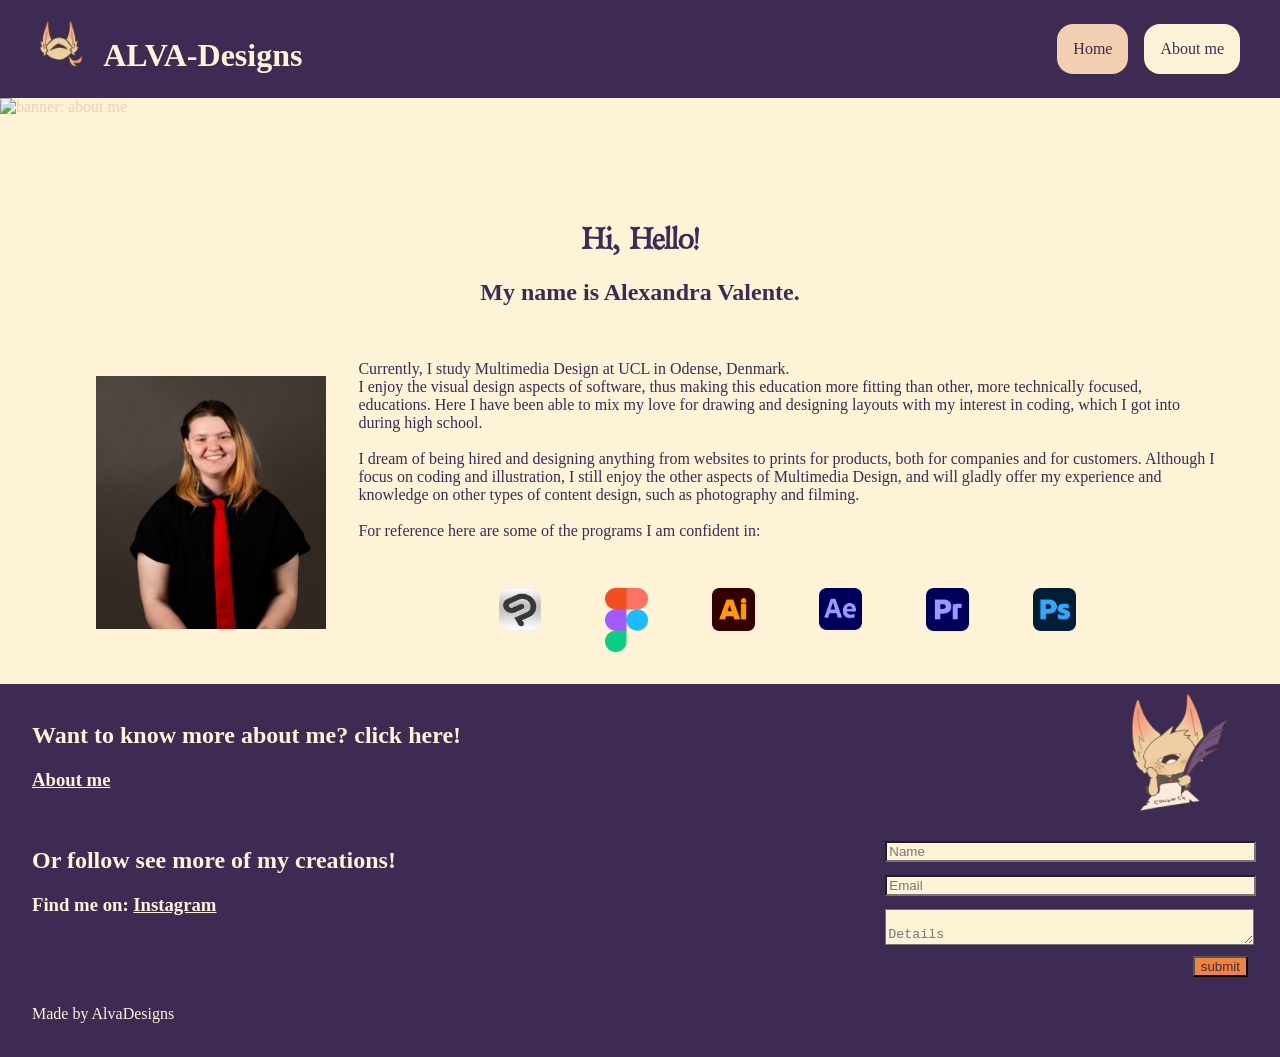
==== commit 97a94b44: "errors removed only error is semantic and wont be an actual issue" ====
--- a/v2/about-me.html
+++ b/v2/about-me.html
@@ -20,16 +20,15 @@
             <h1>ALVA-Designs</h1>
         </header>
 
-        <menu>
-            <ul class="menuContainer">
-                <a href="main.html">
-                <li class="menuItem">Home</li>
-                </a>
-                    
-                <a href="about-me.html">
-                    <li class="menuItem menuItem_current">About me</li>
-                </a>
-            </ul>
+
+        <menu class="menuContainer">
+            <a href="main.html">
+            <li class="menuItem">Home</li>
+            </a>
+                
+            <a href="about-me.html">
+                <li class="menuItem menuItem_current">About me</li>
+            </a>
         </menu>
 
         <section>
